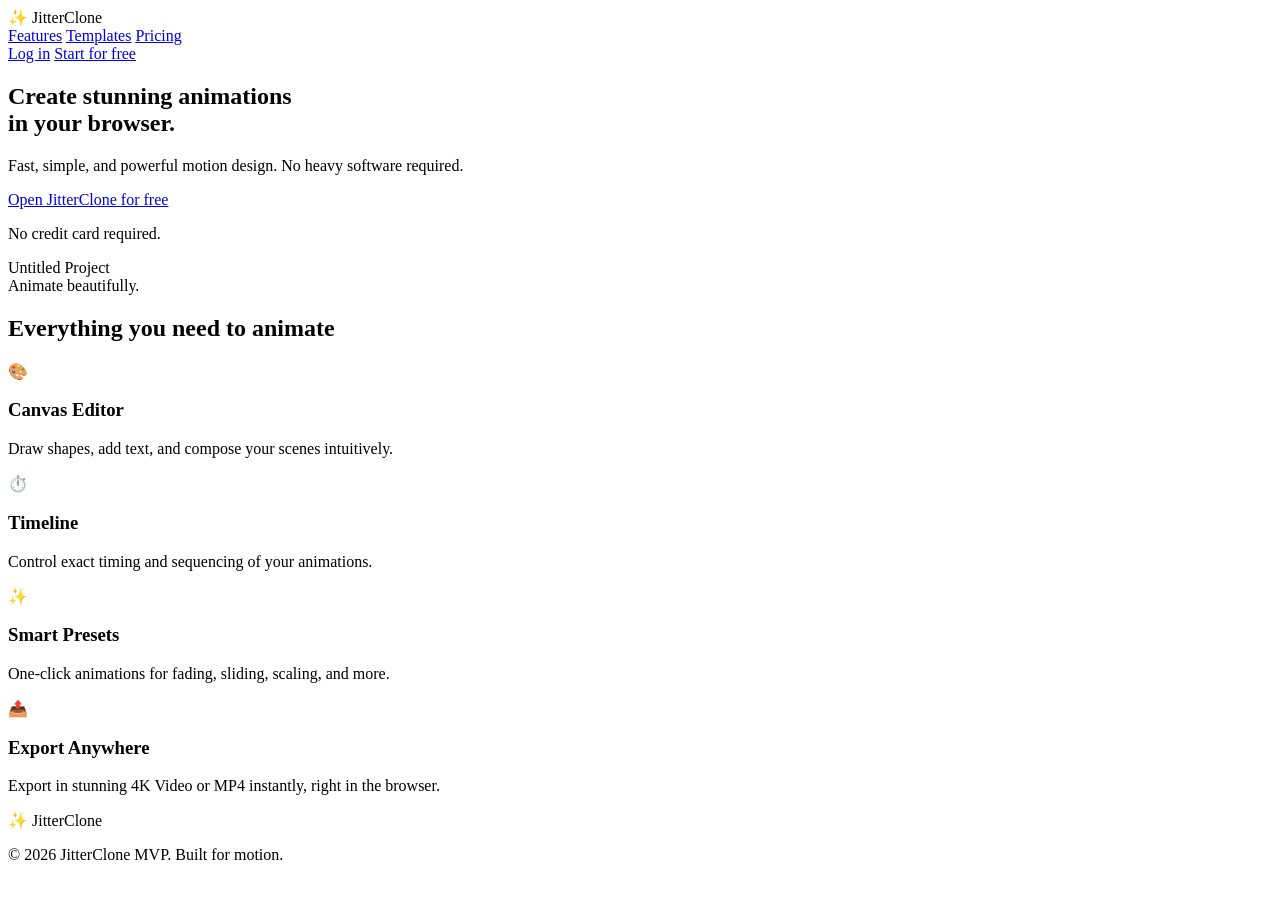
==== index.html @ ea63f7c7 "Add files via upload" ====
<!DOCTYPE html>
<html lang="en" class="dark">
  <head>
    <meta charset="UTF-8" />
    <meta name="viewport" content="width=device-width, initial-scale=1.0" />
    <title>JitterClone - The motion design tool for everyday creators</title>
    <link rel="preconnect" href="https://fonts.googleapis.com">
    <link rel="preconnect" href="https://fonts.gstatic.com" crossorigin>
    <link href="https://fonts.googleapis.com/css2?family=Inter:wght@400;500;600;700;800&display=swap" rel="stylesheet">
    <link rel="stylesheet" href="/src/styles/index.css">
    <link rel="stylesheet" href="/src/styles/landing.css">
  </head>
  <body class="landing-page">
    <!-- Navbar -->
    <nav class="navbar container">
      <div class="logo">✨ JitterClone</div>
      <div class="nav-links">
        <a href="#features">Features</a>
        <a href="#templates">Templates</a>
        <a href="#pricing">Pricing</a>
      </div>
      <div class="nav-actions">
        <a href="/dashboard.html" class="btn btn-secondary">Log in</a>
        <a href="/dashboard.html" class="btn btn-primary">Start for free</a>
      </div>
    </nav>

    <!-- Hero Section -->
    <section class="hero container">
      <h1 class="hero-title">Create stunning animations<br>in your browser.</h1>
      <p class="hero-subtitle">Fast, simple, and powerful motion design. No heavy software required.</p>
      <div class="hero-cta">
        <a href="/dashboard.html" class="btn btn-primary btn-lg">Open JitterClone for free</a>
        <p class="hero-note">No credit card required.</p>
      </div>
      
      <!-- Hero Mockup/Video -->
      <div class="hero-mockup">
        <div class="mockup-header">
          <div class="dots"><span></span><span></span><span></span></div>
          <div class="mockup-title">Untitled Project</div>
        </div>
        <div class="mockup-body">
            <div class="mockup-canvas">
                <div class="shape rect"></div>
                <div class="shape text">Animate beautifully.</div>
            </div>
        </div>
      </div>
    </section>

    <!-- Features Section -->
    <section class="features container" id="features">
      <h2 class="section-heading">Everything you need to animate</h2>
      <div class="feature-grid">
        <div class="feature-card">
          <div class="feature-icon">🎨</div>
          <h3>Canvas Editor</h3>
          <p>Draw shapes, add text, and compose your scenes intuitively.</p>
        </div>
        <div class="feature-card">
          <div class="feature-icon">⏱️</div>
          <h3>Timeline</h3>
          <p>Control exact timing and sequencing of your animations.</p>
        </div>
        <div class="feature-card">
          <div class="feature-icon">✨</div>
          <h3>Smart Presets</h3>
          <p>One-click animations for fading, sliding, scaling, and more.</p>
        </div>
        <div class="feature-card">
          <div class="feature-icon">📤</div>
          <h3>Export Anywhere</h3>
          <p>Export in stunning 4K Video or MP4 instantly, right in the browser.</p>
        </div>
      </div>
    </section>

    <!-- Footer -->
    <footer class="footer container">
      <div class="logo">✨ JitterClone</div>
      <p class="footer-text">© 2026 JitterClone MVP. Built for motion.</p>
    </footer>
  </body>
</html>
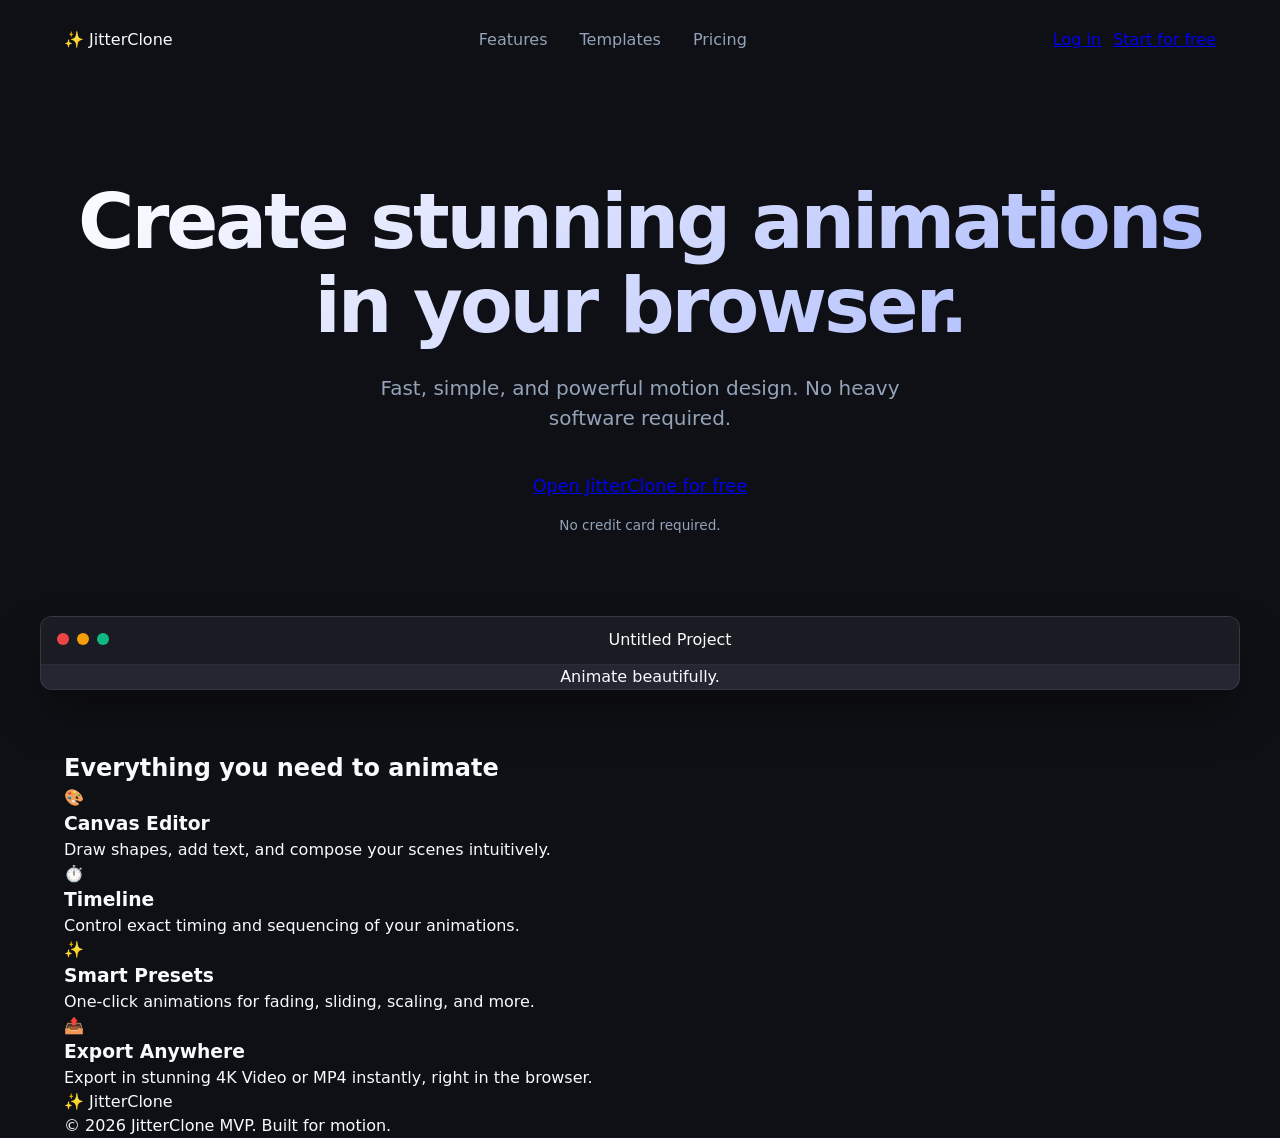
==== commit f6acca53: "Update index.html" ====
--- a/index.html
+++ b/index.html
@@ -7,8 +7,8 @@
     <link rel="preconnect" href="https://fonts.googleapis.com">
     <link rel="preconnect" href="https://fonts.gstatic.com" crossorigin>
     <link href="https://fonts.googleapis.com/css2?family=Inter:wght@400;500;600;700;800&display=swap" rel="stylesheet">
-    <link rel="stylesheet" href="/src/styles/index.css">
-    <link rel="stylesheet" href="/src/styles/landing.css">
+    <link rel="stylesheet" href="./src/styles/index.css">
+    <link rel="stylesheet" href="./src/styles/landing.css">
   </head>
   <body class="landing-page">
     <!-- Navbar -->
--- a/src/styles/index.css
+++ b/src/styles/index.css
@@ -0,0 +1,36 @@
+:root {
+  --bg-dark: #0f1015;
+  --bg-panel: #1a1b23;
+  --bg-surface: #252632;
+  --bg-hover: #2f3142;
+  --accent-primary: #6366f1;
+  --accent-hover: #4f46e5;
+  --accent-glow: rgba(99, 102, 241, 0.4);
+  --text-main: #f8fafc;
+  --text-muted: #94a3b8;
+  --border-light: rgba(255, 255, 255, 0.08);
+  --border-focus: rgba(99, 102, 241, 0.5);
+  --shadow-sm: 0 1px 2px rgba(0,0,0,0.5);
+  --shadow-md: 0 4px 6px -1px rgba(0,0,0,0.5), 0 2px 4px -1px rgba(0,0,0,0.3);
+  --shadow-lg: 0 10px 15px -3px rgba(0,0,0,0.5), 0 4px 6px -2px rgba(0,0,0,0.3);
+  --toolbar-height: 56px;
+  --sidebar-left-w: 260px;
+  --sidebar-right-w: 280px;
+  --timeline-h: 220px;
+  --transition-fast: 0.15s ease;
+  --transition-normal: 0.25s ease;
+}
+* { box-sizing: border-box; margin: 0; padding: 0; }
+body {
+  font-family: 'Inter', system-ui, -apple-system, sans-serif;
+  background-color: var(--bg-dark);
+  color: var(--text-main);
+  line-height: 1.5;
+  -webkit-font-smoothing: antialiased;
+}
+body.editor-page { overflow: hidden; }
+.landing-page, .dashboard-page { overflow-y: auto; }
+::-webkit-scrollbar { width: 6px; height: 6px; }
+::-webkit-scrollbar-track { background: transparent; }
+::-webkit-scrollbar-thumb { background: var(--bg-surface); border-radius: 4px; }
+::-webkit-scrollbar-thumb:hover { background: var(--text-muted); }
--- a/src/styles/landing.css
+++ b/src/styles/landing.css
@@ -0,0 +1,69 @@
+.landing-page {
+  overflow-y: auto;
+  background-color: var(--bg-dark);
+}
+.container {
+  max-width: 1200px;
+  margin: 0 auto;
+  padding: 0 24px;
+}
+.navbar {
+  display: flex;
+  justify-content: space-between;
+  align-items: center;
+  height: 80px;
+}
+.nav-links { display: flex; gap: 32px; }
+.nav-links a {
+  color: var(--text-muted);
+  text-decoration: none;
+  font-weight: 500;
+  transition: color var(--transition-fast);
+}
+.nav-links a:hover { color: var(--text-main); }
+.nav-actions { display: flex; gap: 12px; align-items: center; }
+.hero { text-align: center; padding: 100px 0 60px; }
+.hero-title {
+  font-size: clamp(3rem, 6vw, 5rem);
+  font-weight: 800;
+  line-height: 1.1;
+  letter-spacing: -0.04em;
+  margin-bottom: 24px;
+  background: linear-gradient(135deg, #fff 0%, #a5b4fc 100%);
+  -webkit-background-clip: text;
+  -webkit-text-fill-color: transparent;
+}
+.hero-subtitle {
+  font-size: 1.25rem;
+  color: var(--text-muted);
+  max-width: 600px;
+  margin: 0 auto 40px;
+}
+.btn-lg { padding: 16px 32px; font-size: 1.1rem; border-radius: 8px; }
+.hero-note { font-size: 0.85rem; color: var(--text-muted); margin-top: 16px; }
+.hero-mockup {
+  margin-top: 80px;
+  border-radius: 12px;
+  border: 1px solid var(--border-light);
+  overflow: hidden;
+  box-shadow: 0 25px 50px -12px rgba(0,0,0,0.5);
+  background-color: var(--bg-surface);
+}
+.mockup-header {
+  height: 48px;
+  background-color: var(--bg-panel);
+  border-bottom: 1px solid var(--border-light);
+  display: flex;
+  align-items: center;
+  padding: 0 16px;
+}
+.mockup-header .dots span {
+  display: inline-block;
+  width: 12px; height: 12px;
+  border-radius: 50%;
+  background-color: #ef4444;
+  margin-right: 8px;
+}
+.mockup-header .dots span:nth-child(2) { background-color: #f59e0b; }
+.mockup-header .dots span:nth-child(3) { background-color: #10b981; }
+.mockup-title { flex: 1; tex
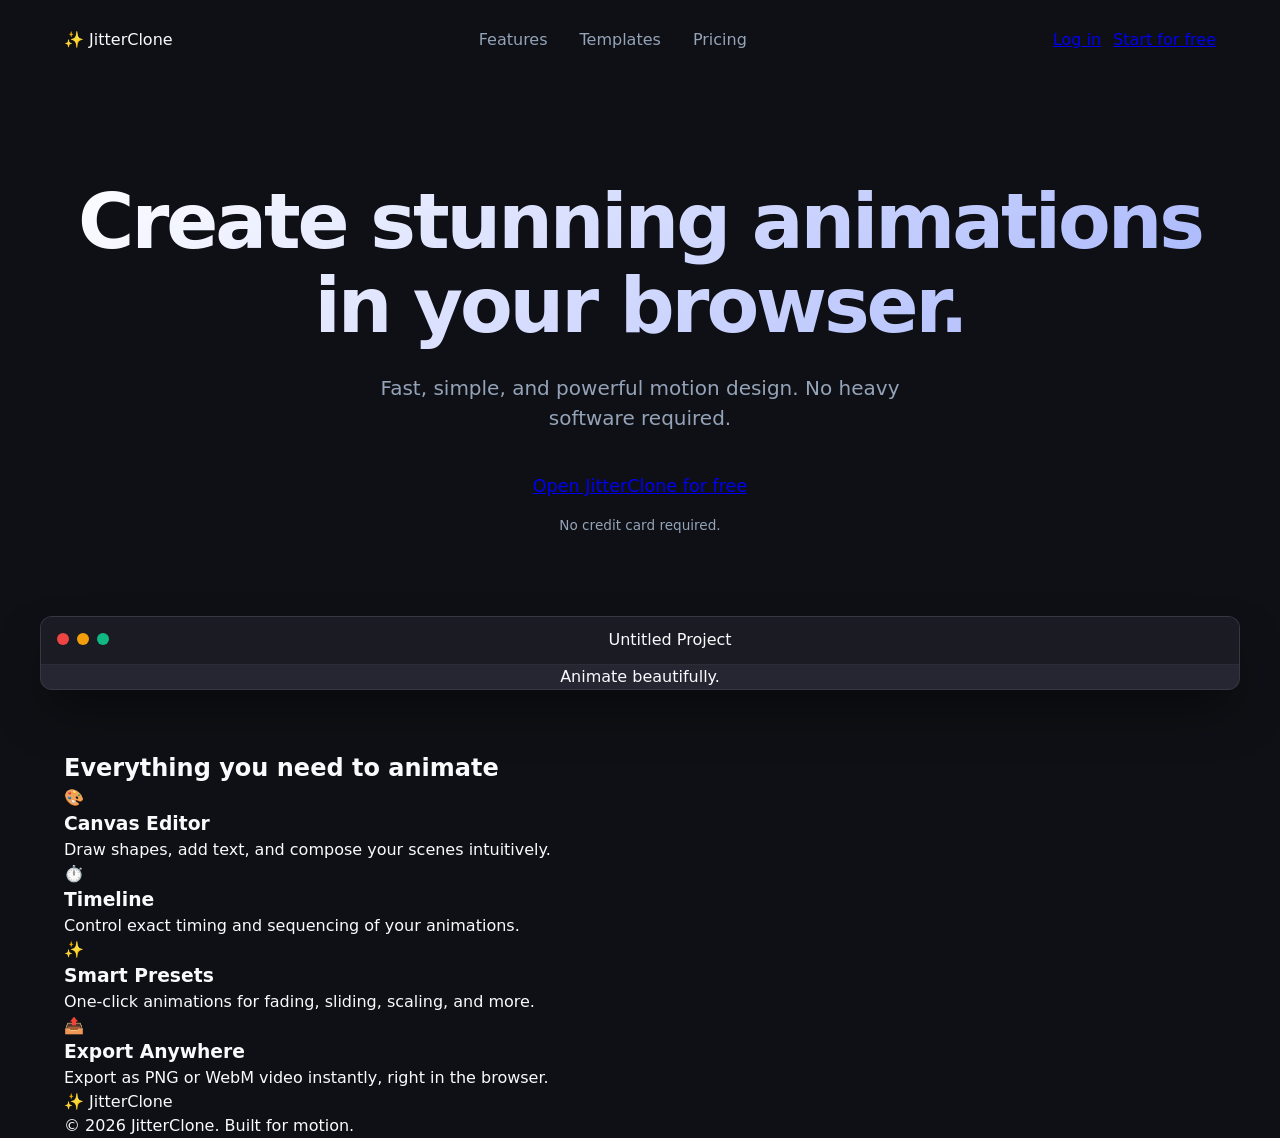
==== commit 4cd25185: "Update index.html" ====
--- a/index.html
+++ b/index.html
@@ -11,7 +11,6 @@
     <link rel="stylesheet" href="./src/styles/landing.css">
   </head>
   <body class="landing-page">
-    <!-- Navbar -->
     <nav class="navbar container">
       <div class="logo">✨ JitterClone</div>
       <div class="nav-links">
@@ -20,36 +19,32 @@
         <a href="#pricing">Pricing</a>
       </div>
       <div class="nav-actions">
-        <a href="/dashboard.html" class="btn btn-secondary">Log in</a>
-        <a href="/dashboard.html" class="btn btn-primary">Start for free</a>
+        <a href="./dashboard.html" class="btn btn-secondary">Log in</a>
+        <a href="./dashboard.html" class="btn btn-primary">Start for free</a>
       </div>
     </nav>
 
-    <!-- Hero Section -->
     <section class="hero container">
       <h1 class="hero-title">Create stunning animations<br>in your browser.</h1>
       <p class="hero-subtitle">Fast, simple, and powerful motion design. No heavy software required.</p>
       <div class="hero-cta">
-        <a href="/dashboard.html" class="btn btn-primary btn-lg">Open JitterClone for free</a>
+        <a href="./dashboard.html" class="btn btn-primary btn-lg">Open JitterClone for free</a>
         <p class="hero-note">No credit card required.</p>
       </div>
-      
-      <!-- Hero Mockup/Video -->
       <div class="hero-mockup">
         <div class="mockup-header">
           <div class="dots"><span></span><span></span><span></span></div>
           <div class="mockup-title">Untitled Project</div>
         </div>
         <div class="mockup-body">
-            <div class="mockup-canvas">
-                <div class="shape rect"></div>
-                <div class="shape text">Animate beautifully.</div>
-            </div>
+          <div class="mockup-canvas">
+            <div class="shape rect"></div>
+            <div class="shape text">Animate beautifully.</div>
+          </div>
         </div>
       </div>
     </section>
 
-    <!-- Features Section -->
     <section class="features container" id="features">
       <h2 class="section-heading">Everything you need to animate</h2>
       <div class="feature-grid">
@@ -71,15 +66,14 @@
         <div class="feature-card">
           <div class="feature-icon">📤</div>
           <h3>Export Anywhere</h3>
-          <p>Export in stunning 4K Video or MP4 instantly, right in the browser.</p>
+          <p>Export as PNG or WebM video instantly, right in the browser.</p>
         </div>
       </div>
     </section>
 
-    <!-- Footer -->
     <footer class="footer container">
       <div class="logo">✨ JitterClone</div>
-      <p class="footer-text">© 2026 JitterClone MVP. Built for motion.</p>
+      <p class="footer-text">© 2026 JitterClone. Built for motion.</p>
     </footer>
   </body>
 </html>
